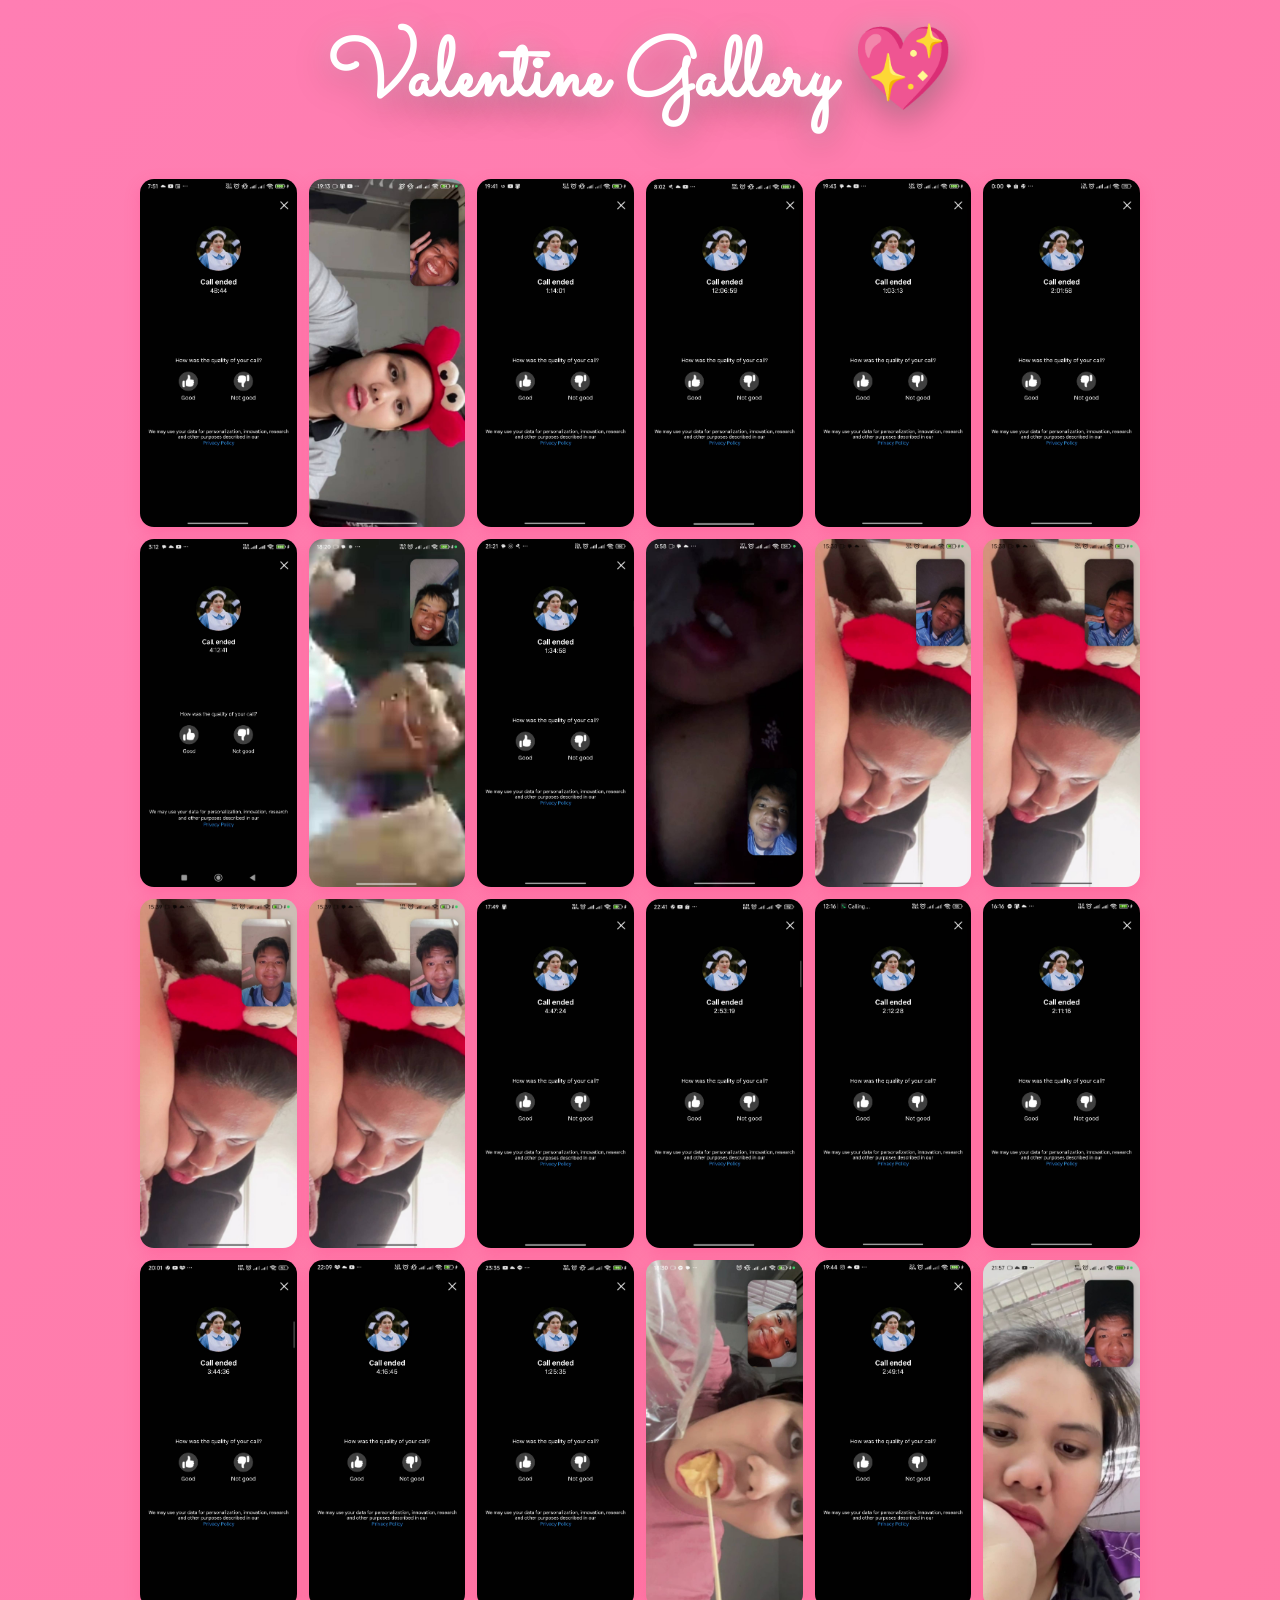
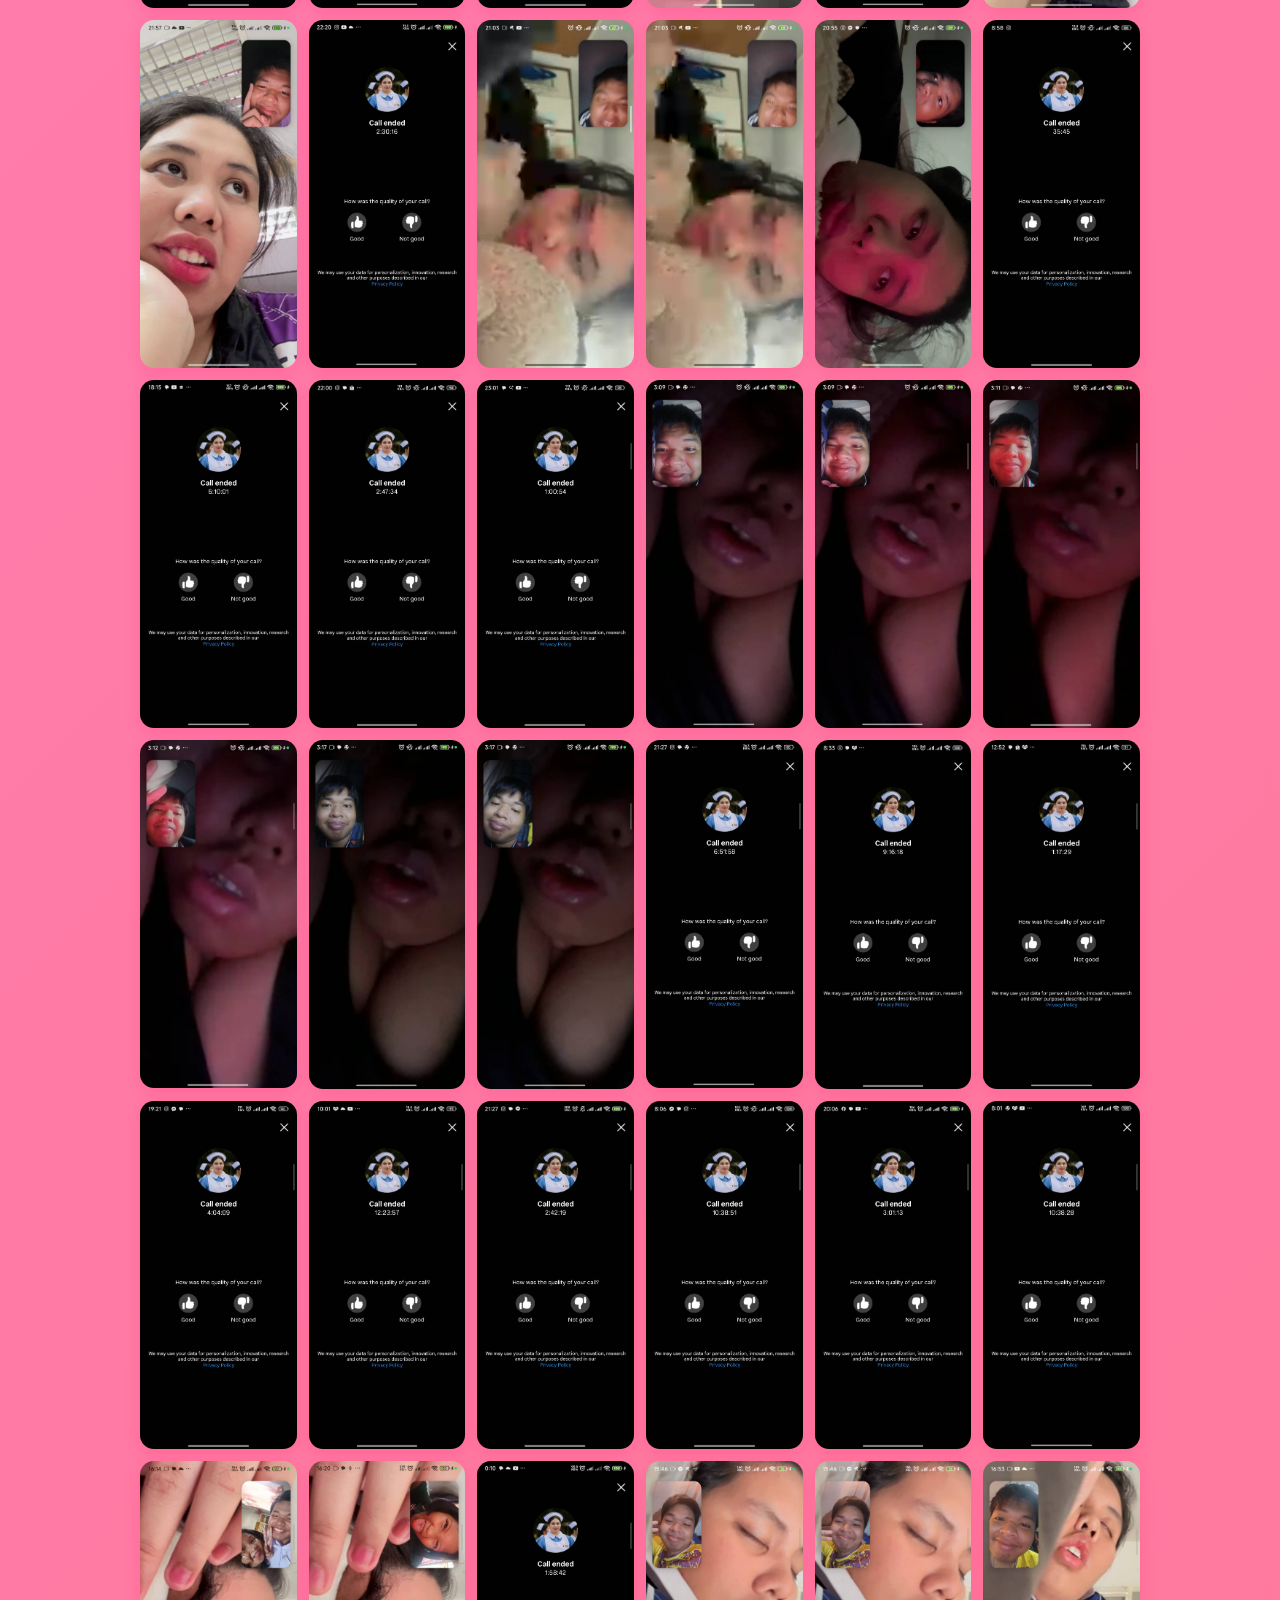
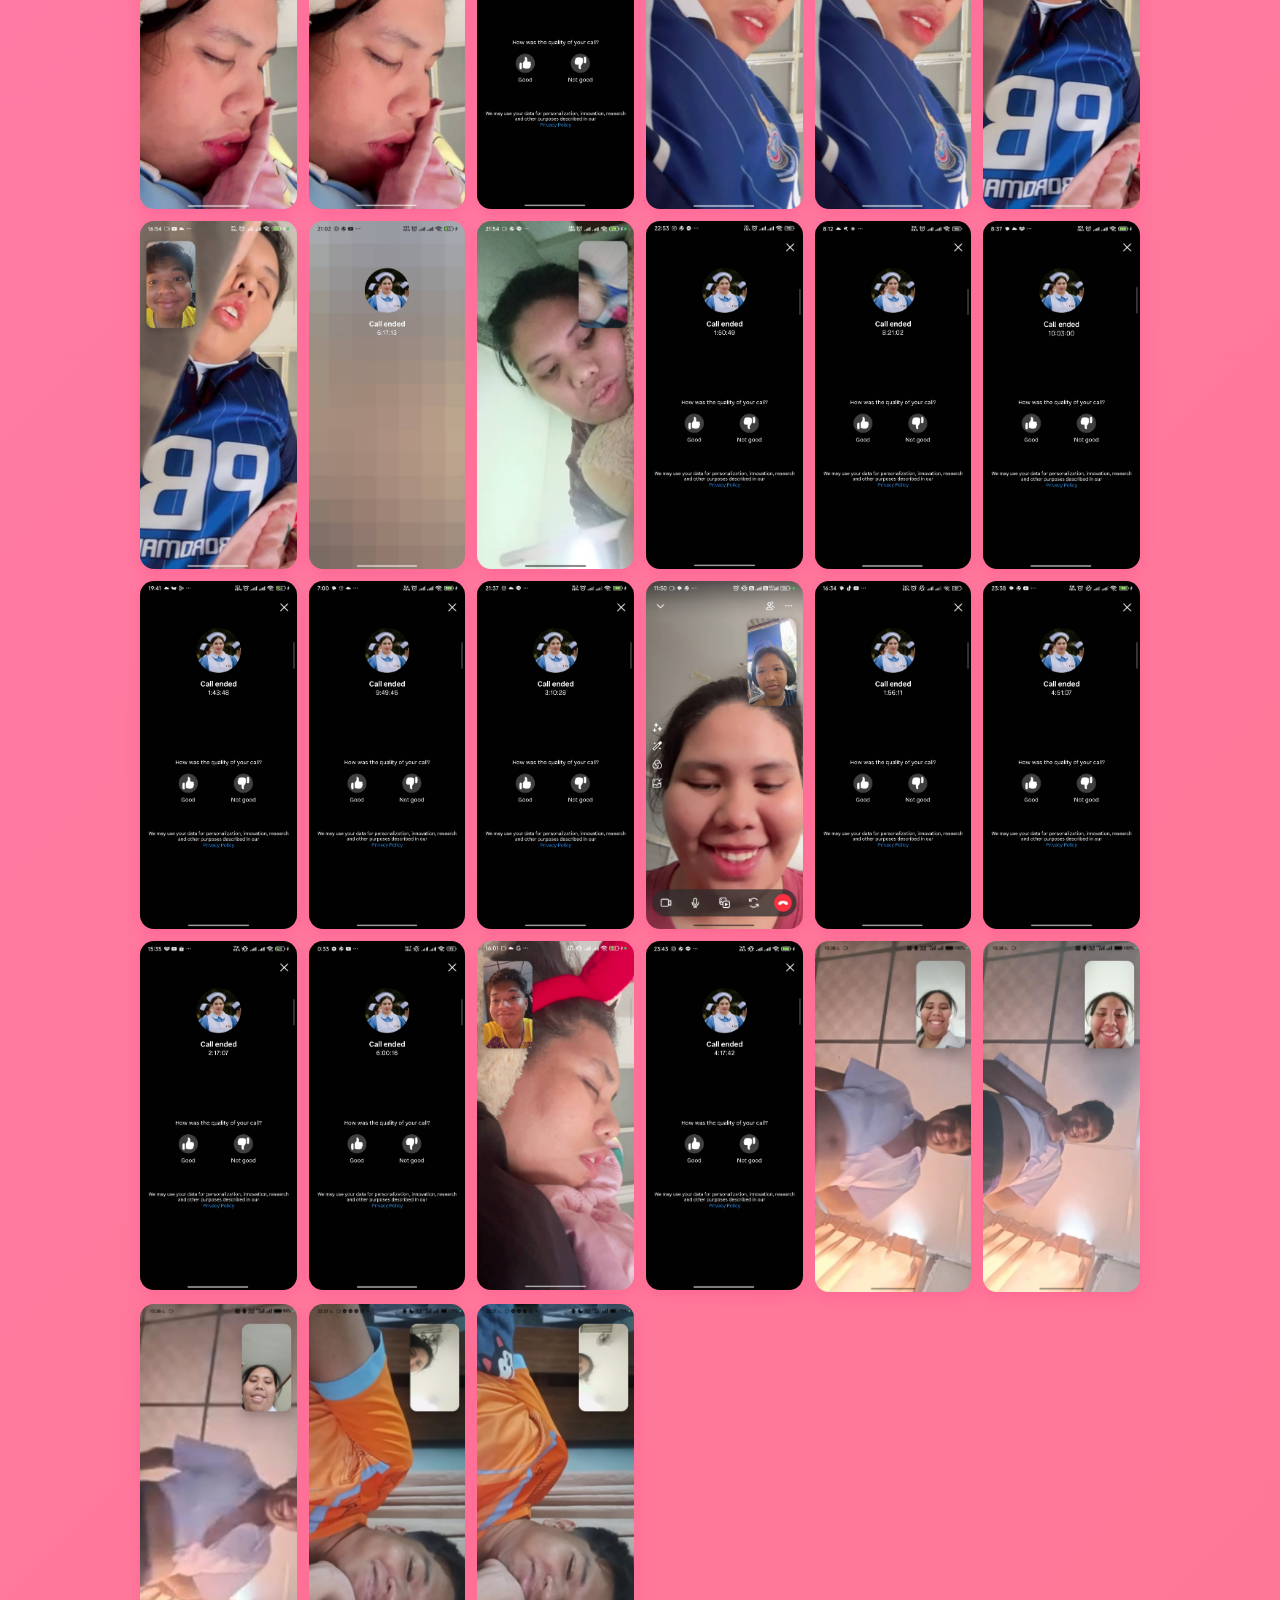
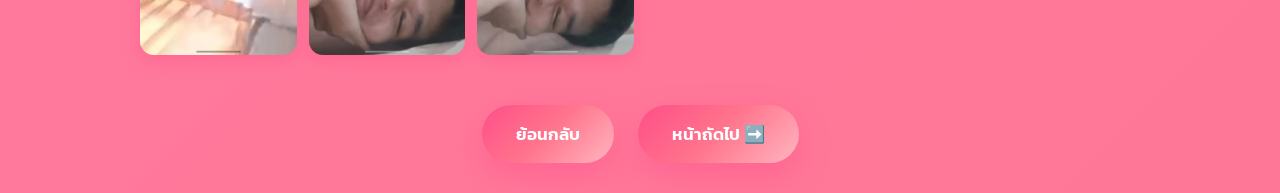
==== gallery.html @ 0f5a6550 "Add files via upload" ====
<!DOCTYPE html>
<html lang="th">
<head>
<meta charset="UTF-8">
<meta name="viewport" content="width=device-width, initial-scale=1.0">
<title>Valentine Gallery 💖</title>
<link href="https://fonts.googleapis.com/css2?family=Kanit:wght@300;400;600;700&family=Sacramento&display=swap" rel="stylesheet">
<style>
  :root{
    --pink:#ff5f9e;
    --soft:#ffe6f0;
    --glass:rgba(255,255,255,0.55);
    --border:rgba(255,255,255,0.4);
    --text:#333;
  }

  *{box-sizing:border-box;}

  body{
    margin:0;
    font-family:'Kanit',sans-serif;
    min-height:100vh;
    background:linear-gradient(135deg,#ff7eb3,#ff758c,#ffb6c1,#ffe6f0);
    background-size:400% 400%;
    animation:bgMove 18s ease infinite;
    display:flex;
    justify-content:center;
    align-items:center;
    flex-direction:column;
  }

  @keyframes bgMove{
    0%{background-position:0% 50%;}
    50%{background-position:100% 50%;}
    100%{background-position:0% 50%;}
  }

  h1.title{
    font-family: 'Sacramento', cursive;
    font-size:82px;
    margin:20px 0;
    text-align:center;
    color:#fff;
    text-shadow:
      0 10px 35px rgba(0,0,0,.35),
      0 0 25px rgba(255,255,255,.35);
    animation:float 3s ease-in-out infinite alternate;
  }

  @keyframes float{
    from{transform:translateY(0);}
    to{transform:translateY(-10px);}
  }

  .gallery{
    display:grid;
    grid-template-columns:repeat(auto-fit,minmax(150px,1fr));
    gap:12px;
    width:90%;
    max-width:1000px;
    margin:20px auto;
  }

  .gallery img{
    width:100%;
    height:auto;
    object-fit:contain;
    border-radius:14px;
    cursor:pointer;
    transition:.3s;
    box-shadow:0 5px 15px rgba(255,64,129,.3);
  }

  .gallery img:hover{
    transform:scale(1.05);
    box-shadow:0 10px 25px rgba(255,64,129,.5);
  }

  .btn-group{
    text-align:center;
    margin:20px 0;
  }

  .btn{
    display:inline-block;
    margin:10px;
    padding:16px 34px;
    border-radius:999px;
    font-size:17px;
    font-weight:600;
    text-decoration:none;
    color:#fff;
    background:linear-gradient(135deg,#ff4e89,#ff758c,#ffb6c1);
    box-shadow:0 12px 30px rgba(255,78,137,.45);
    transition:.3s ease;
  }

  .btn:hover{
    transform:translateY(-4px) scale(1.05);
    box-shadow:0 18px 40px rgba(255,78,137,.6);
  }

  /* Lightbox modal */
  .modal {
    display: none;
    position: fixed;
    inset: 0;
    justify-content: center;
    align-items: center;
    background: rgba(0,0,0,0.5);
    z-index: 1000;
}

  .modal-content{
    background:var(--glass);
    backdrop-filter:blur(22px);
    border-radius:24px;
    padding:15px;
    max-width:80%;
    text-align:center;
    position:relative;
    border:1px solid var(--border);
    box-shadow:
      0 30px 60px rgba(0,0,0,.2),
      inset 0 0 0 1px rgba(255,255,255,.2);
  }

  .modal-content img {
    max-width: 100%;  /* ลดจาก 100% → 60% ของ modal-content */
    max-height: 80vh; /* ไม่ให้สูงเกินหน้าจอ */
    border-radius: 16px;
}

  .closeModal{
    position:absolute;
    top:12px;
    right:16px;
    font-size:24px;
    font-weight:bold;
    color:#333;
    cursor:pointer;
  }

  @media(max-width:480px){
    h1.title{font-size:60px;}
    .btn{padding:12px 28px; font-size:15px;}
  }
</style>
</head>
<body>

<h1 class="title">Valentine Gallery 💖</h1>

<div class="gallery">
  <img src="15930_0.jpg" alt="Valentine 1">
  <img src="15929_0.jpg" alt="Valentine 2">
  <img src="15928_0.jpg" alt="Valentine 3">
  <img src="15927_0.jpg" alt="Valentine 4">
  <img src="15926_0.jpg" alt="Valentine 5">
  <img src="15925_0.jpg" alt="Valentine 6">
  <img src="15924_0.jpg" alt="Valentine 7">
  <img src="15923_0.jpg" alt="Valentine 8">
  <img src="15922_0.jpg" alt="Valentine 9">
  <img src="15921_0.jpg" alt="Valentine 10">
  <img src="15920_0.jpg" alt="Valentine 11">
  <img src="15919_0.jpg" alt="Valentine 12">
  <img src="15918_0.jpg" alt="Valentine 13">
  <img src="15917_0.jpg" alt="Valentine 14">
  <img src="15916_0.jpg" alt="Valentine 15">
  <img src="15915_0.jpg" alt="Valentine 16">
  <img src="15914_0.jpg" alt="Valentine 17">
  <img src="15913_0.jpg" alt="Valentine 18">
  <img src="15912_0.jpg" alt="Valentine 19">
  <img src="15911_0.jpg" alt="Valentine 20">
  <img src="15910_0.jpg" alt="Valentine 21">
  <img src="15909_0.jpg" alt="Valentine 22">
  <img src="15908_0.jpg" alt="Valentine 23">
  <img src="15907_0.jpg" alt="Valentine 24">
  <img src="15906_0.jpg" alt="Valentine 25">
  <img src="15905_0.jpg" alt="Valentine 26">
  <img src="15904_0.jpg" alt="Valentine 27">
  <img src="15903_0.jpg" alt="Valentine 28">
  <img src="15902_0.jpg" alt="Valentine 29">
  <img src="15901_0.jpg" alt="Valentine 30">
  <img src="15900_0.jpg" alt="Valentine 31">
  <img src="15899_0.jpg" alt="Valentine 32">
  <img src="15898_0.jpg" alt="Valentine 33">
  <img src="15897_0.jpg" alt="Valentine 34">
  <img src="15896_0.jpg" alt="Valentine 35">
  <img src="15895_0.jpg" alt="Valentine 36">
  <img src="15894_0.jpg" alt="Valentine 37">
  <img src="15893_0.jpg" alt="Valentine 38">
  <img src="15892_0.jpg" alt="Valentine 39">
  <img src="15891_0.jpg" alt="Valentine 40">
  <img src="15890_0.jpg" alt="Valentine 41">
  <img src="15889_0.jpg" alt="Valentine 42">
  <img src="15888_0.jpg" alt="Valentine 43">
  <img src="15887_0.jpg" alt="Valentine 44">
  <img src="15886_0.jpg" alt="Valentine 45">
  <img src="15885_0.jpg" alt="Valentine 46">
  <img src="15884_0.jpg" alt="Valentine 47">
  <img src="15883_0.jpg" alt="Valentine 48">
  <img src="15882_0.jpg" alt="Valentine 49">
  <img src="15881_0.jpg" alt="Valentine 50">
  <img src="15880_0.jpg" alt="Valentine 51">
  <img src="15879_0.jpg" alt="Valentine 52">
  <img src="15878_0.jpg" alt="Valentine 53">
  <img src="15877_0.jpg" alt="Valentine 54">
  <img src="15876_0.jpg" alt="Valentine 55">
  <img src="15875_0.jpg" alt="Valentine 56">
  <img src="15874_0.jpg" alt="Valentine 57">
  <img src="15873_0.jpg" alt="Valentine 58">
  <img src="15872_0.jpg" alt="Valentine 59">
  <img src="15871_0.jpg" alt="Valentine 60">
  <img src="15870_0.jpg" alt="Valentine 61">
  <img src="15869_0.jpg" alt="Valentine 62">
  <img src="15868_0.jpg" alt="Valentine 63">
  <img src="15867_0.jpg" alt="Valentine 64">
  <img src="15866_0.jpg" alt="Valentine 65">
  <img src="15865_0.jpg" alt="Valentine 66">
  <img src="15864_0.jpg" alt="Valentine 67">
  <img src="15863_0.jpg" alt="Valentine 68">
  <img src="15862_0.jpg" alt="Valentine 69">
  <img src="15861_0.jpg" alt="Valentine 70">
  <img src="15860_0.jpg" alt="Valentine 71">
  <img src="15859_0.jpg" alt="Valentine 72">
  <img src="15858_0.jpg" alt="Valentine 73">
  <img src="15857_0.jpg" alt="Valentine 74">
  <img src="15856_0.jpg" alt="Valentine 75">
</div>

<div class="btn-group">
  <a href="letter.html" class="btn">ย้อนกลับ</a>
  <a href="game.html" class="btn">หน้าถัดไป ➡️</a>
</div>

<!-- Modal -->
<div class="modal" id="modal">
  <div class="modal-content">
    <span class="closeModal" id="closeModal">&times;</span>
    <img id="modalImg" src="">
  </div>
</div>

<script>
const images = document.querySelectorAll('.gallery img');
const modal = document.getElementById('modal');
const modalImg = document.getElementById('modalImg');
const closeModal = document.getElementById('closeModal');

images.forEach(img => {
  img.addEventListener('click', () => {
    modal.style.display='flex';
    modalImg.src=img.src;
  });
});

closeModal.addEventListener('click', ()=> modal.style.display='none');
window.addEventListener('click', e => { if(e.target===modal) modal.style.display='none'; });
</script>

</body>
</html>
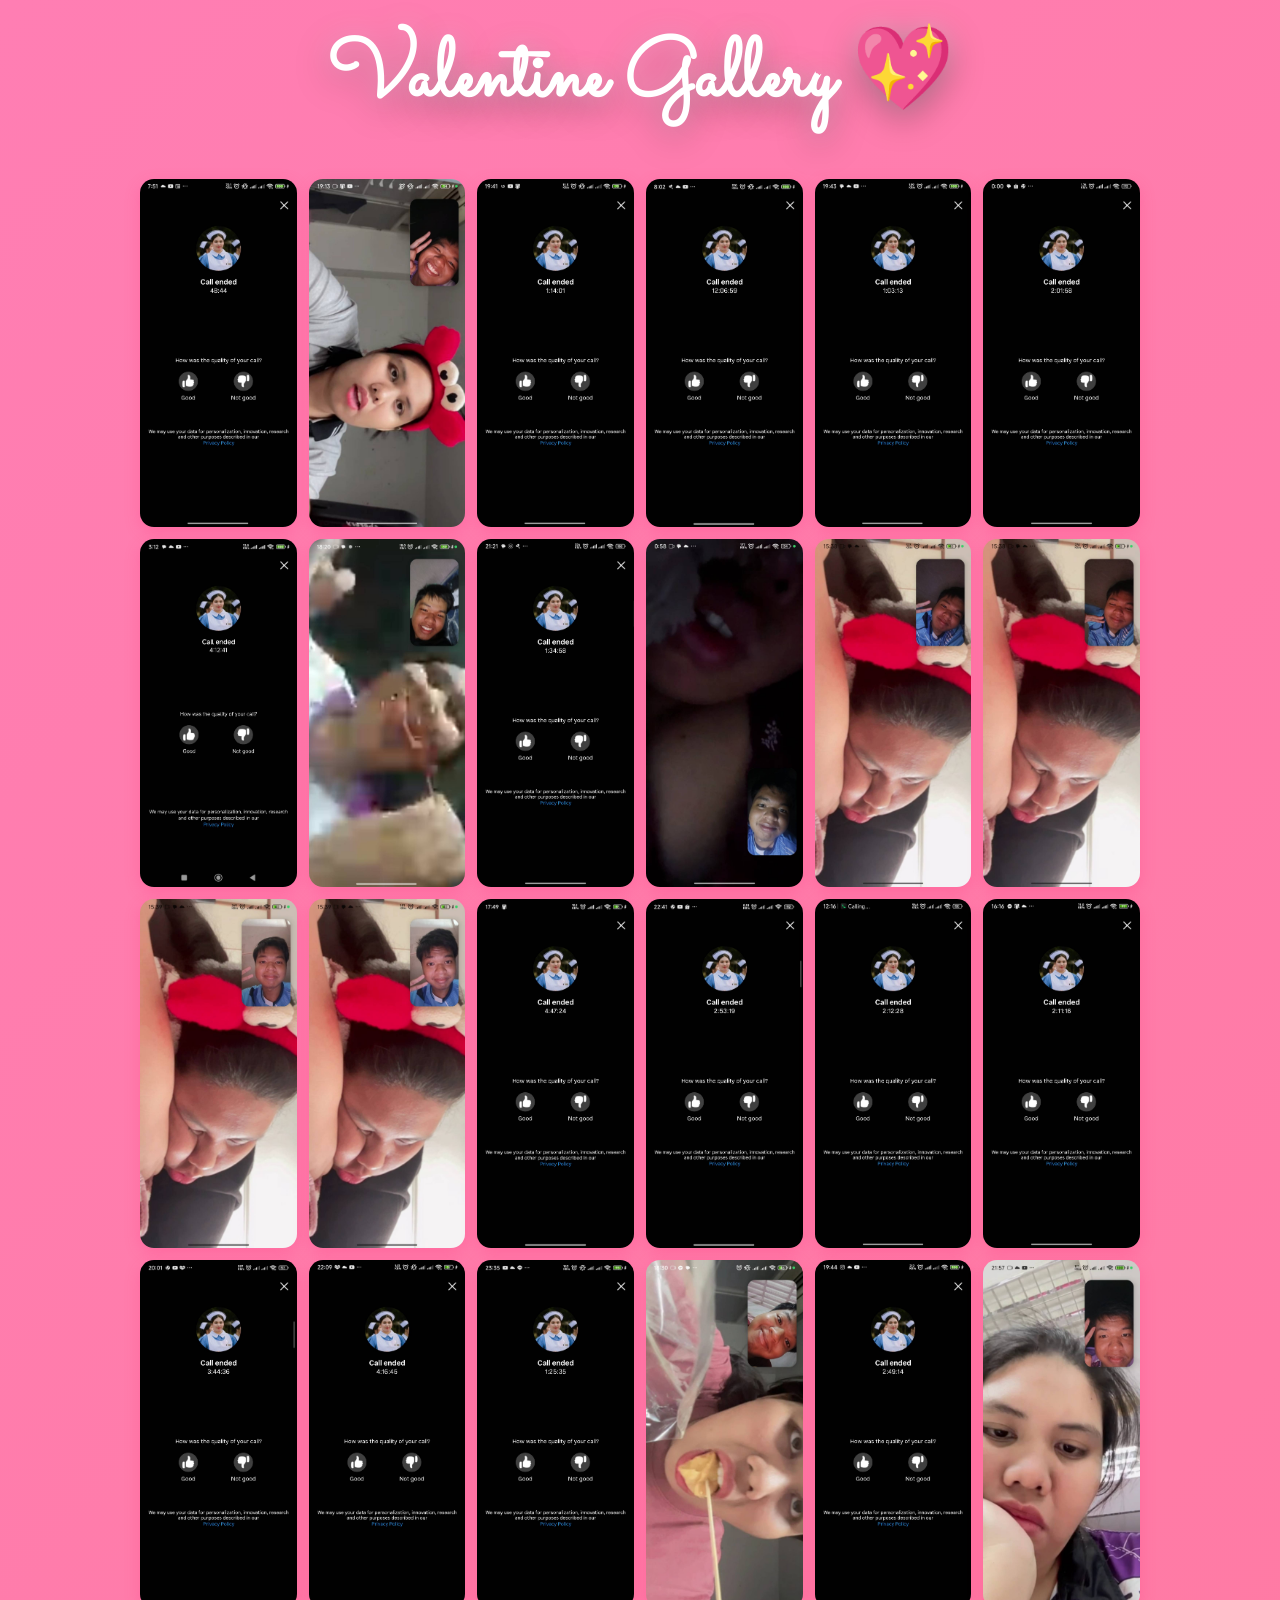
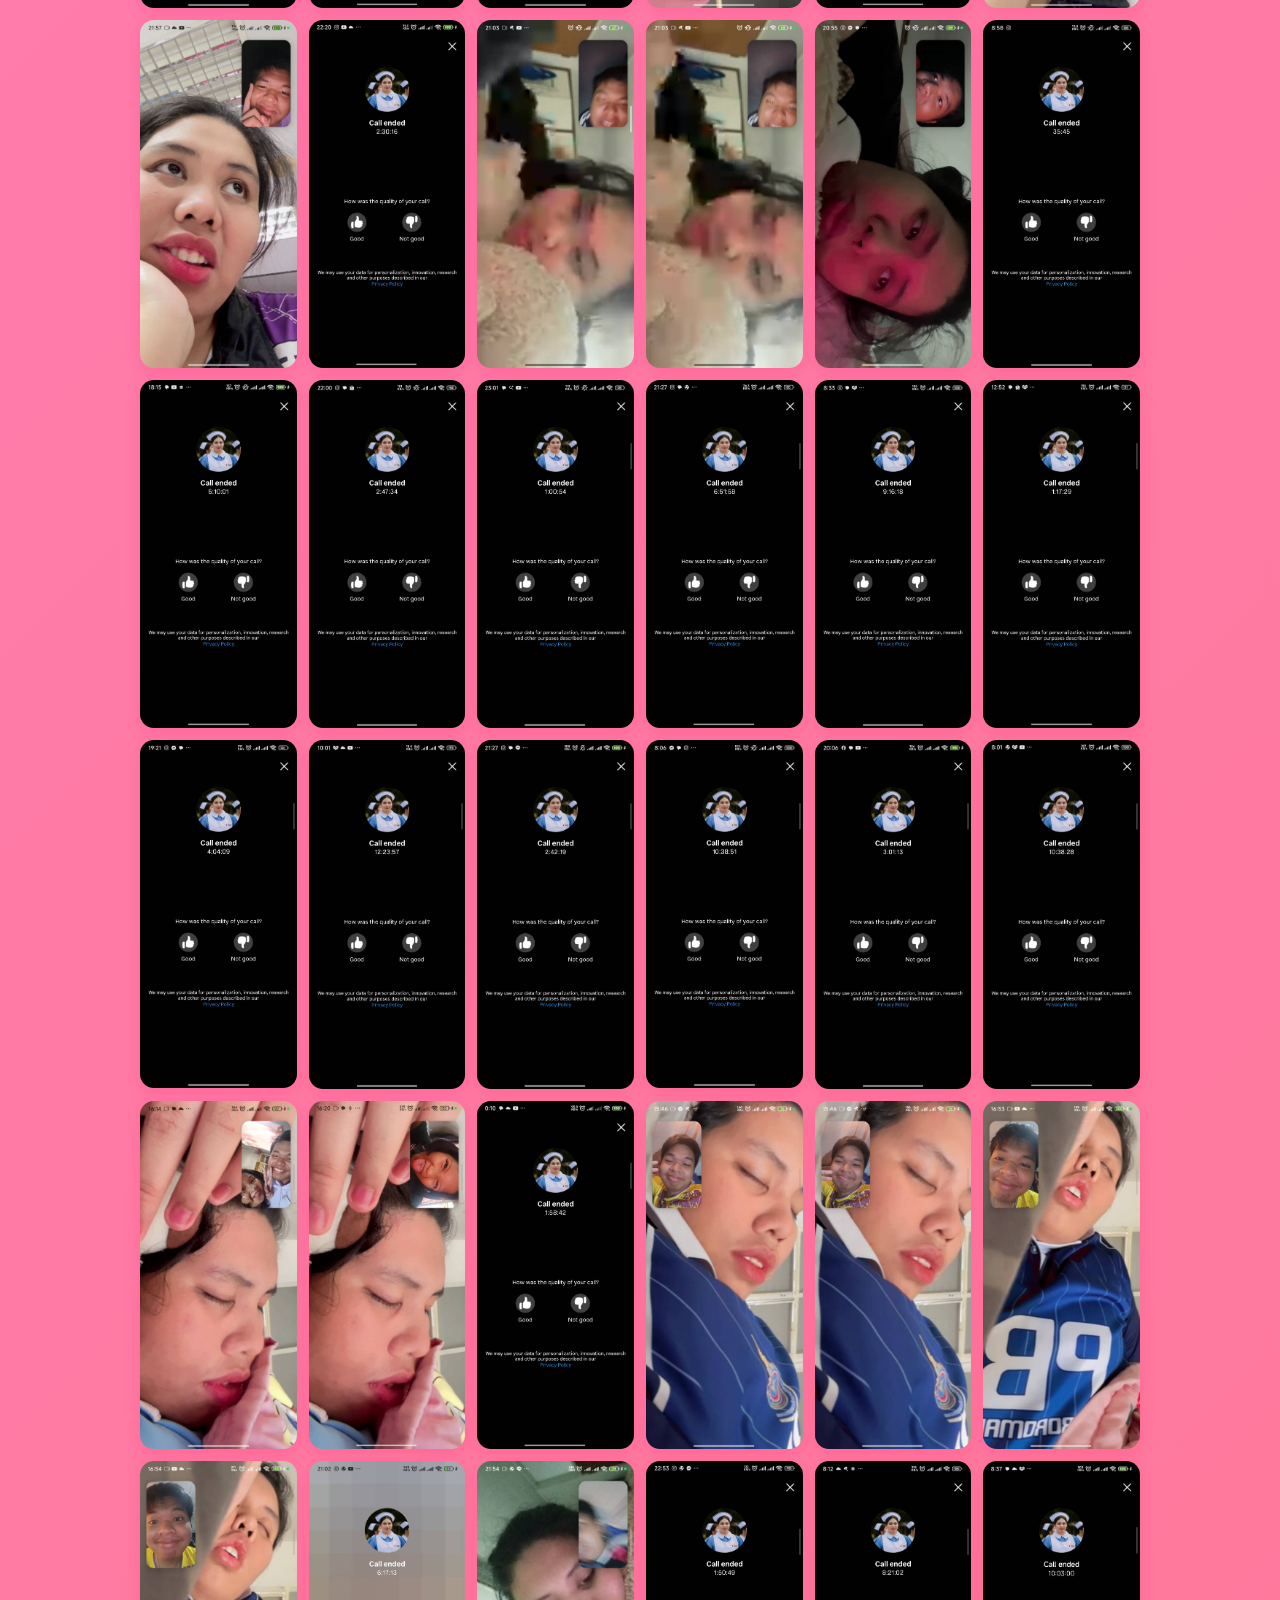
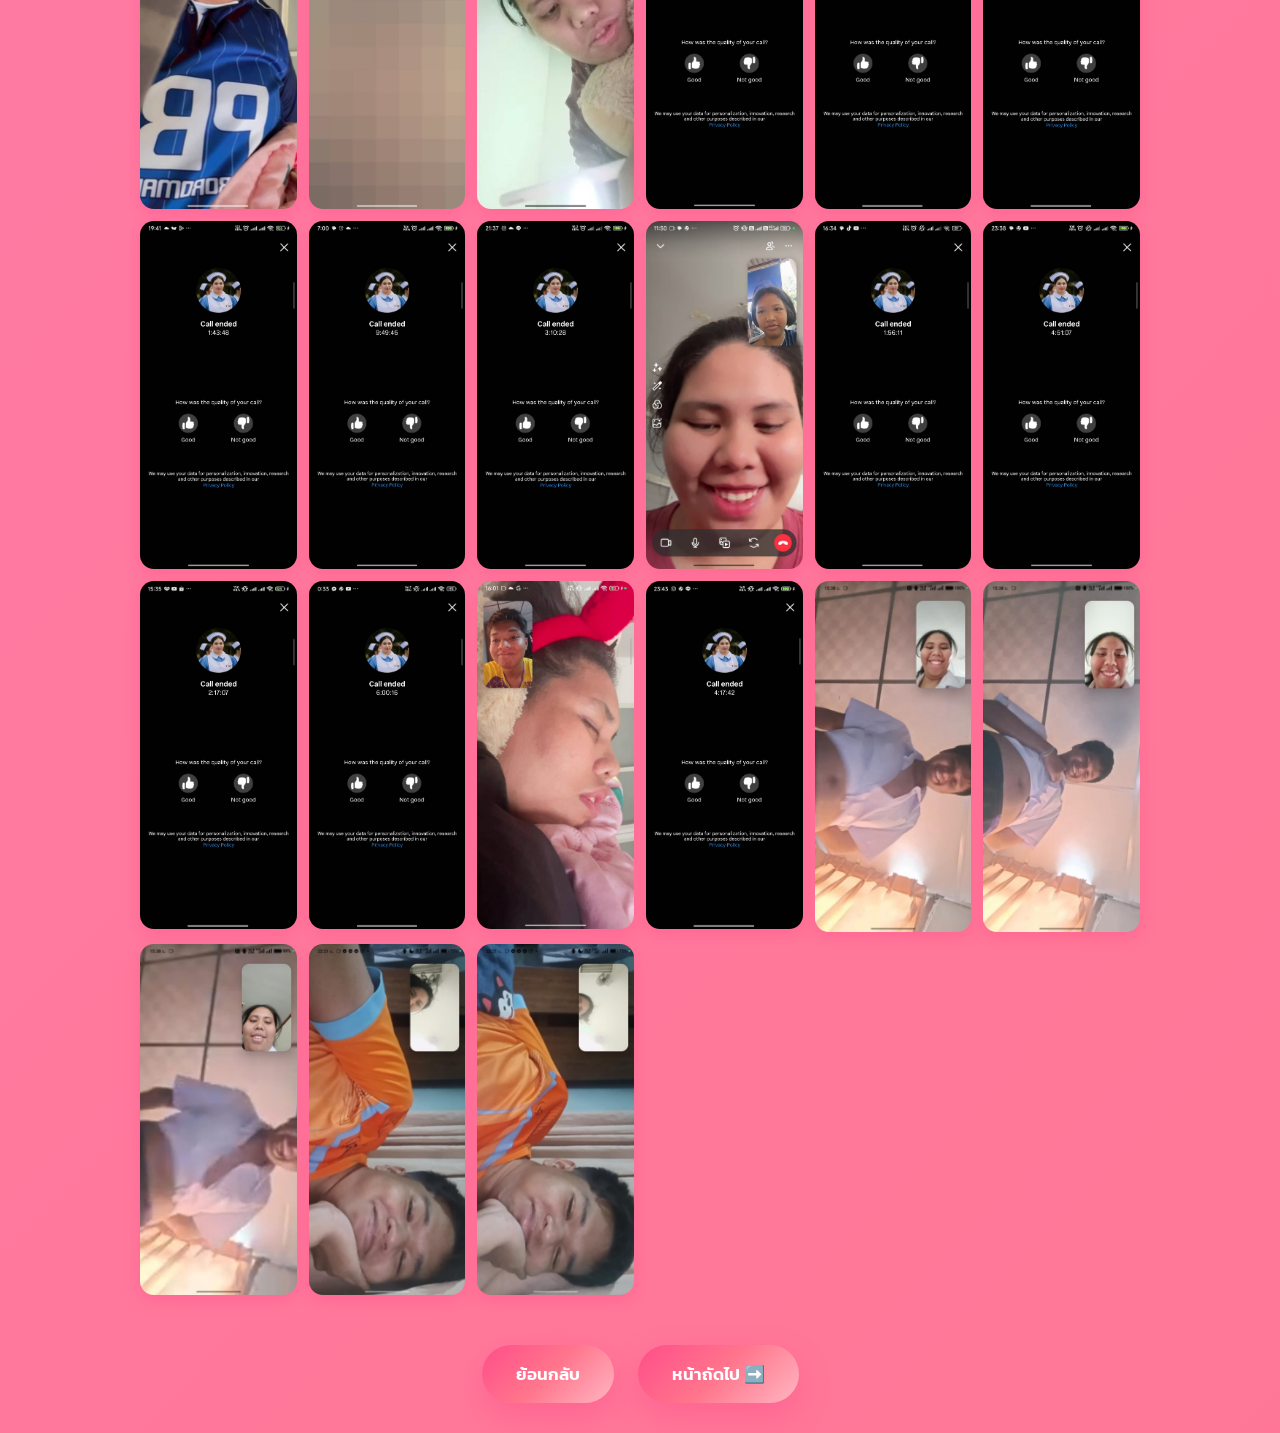
==== commit 570d471b: "Update gallery.html" ====
--- a/gallery.html
+++ b/gallery.html
@@ -185,12 +185,6 @@
   <img src="15900_0.jpg" alt="Valentine 31">
   <img src="15899_0.jpg" alt="Valentine 32">
   <img src="15898_0.jpg" alt="Valentine 33">
-  <img src="15897_0.jpg" alt="Valentine 34">
-  <img src="15896_0.jpg" alt="Valentine 35">
-  <img src="15895_0.jpg" alt="Valentine 36">
-  <img src="15894_0.jpg" alt="Valentine 37">
-  <img src="15893_0.jpg" alt="Valentine 38">
-  <img src="15892_0.jpg" alt="Valentine 39">
   <img src="15891_0.jpg" alt="Valentine 40">
   <img src="15890_0.jpg" alt="Valentine 41">
   <img src="15889_0.jpg" alt="Valentine 42">
@@ -261,3 +255,4 @@
 
 </body>
 </html>
+
